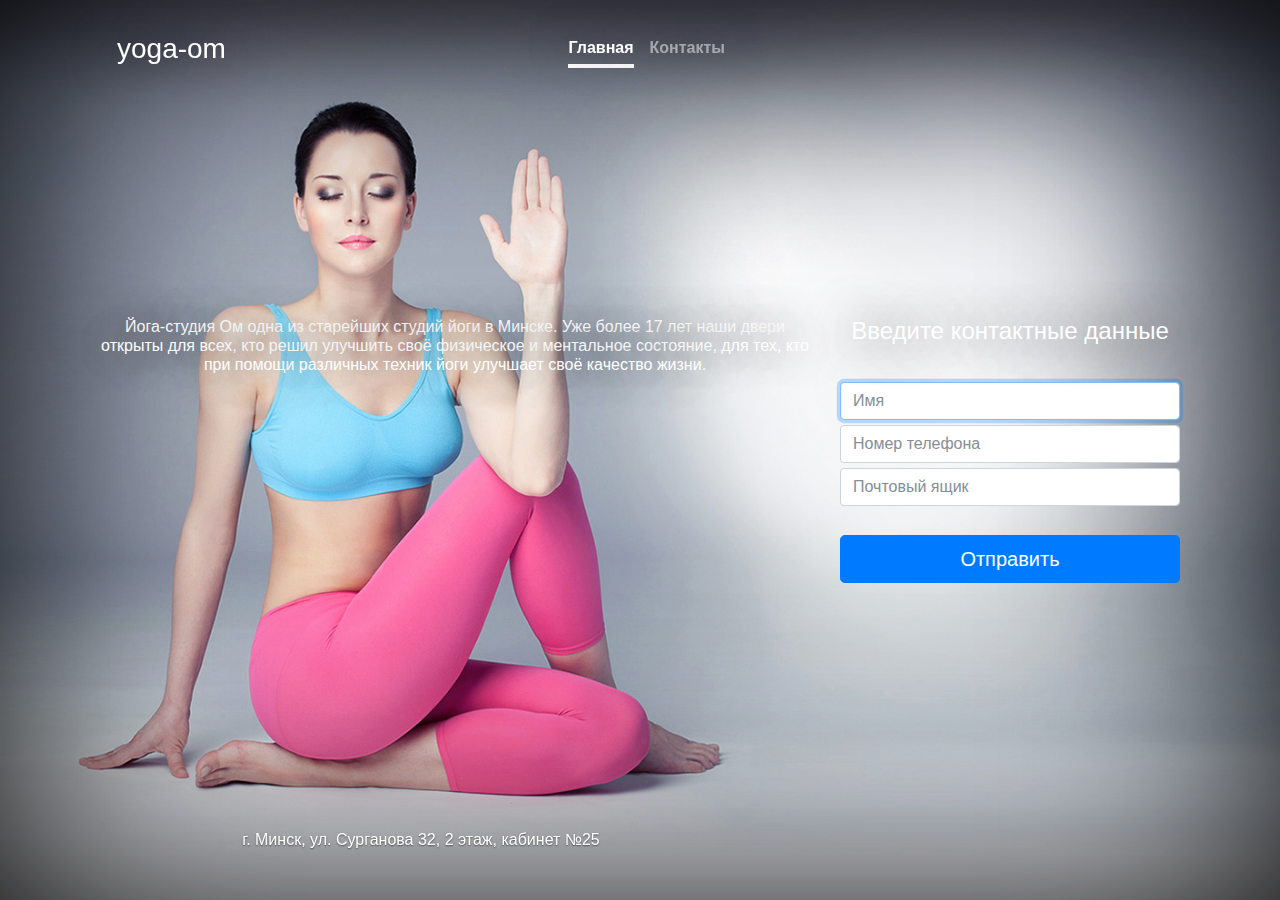
==== index.html @ e78e4b87 "1" ====
<!DOCTYPE html>
<html lang="en">

<head>
    <meta http-equiv="Content-Type" content="text/html; charset=UTF-8">
    <title>Йога в Минске — Yoga-studio OM — yogastudio.by</title>
    <meta name="viewport" content="width=device-width, initial-scale=1, shrink-to-fit=no">
    <meta name="description" content="">
    <meta name="author" content="">
    <link rel="icon" href="https://getbootstrap.com/favicon.ico">

    <title>Йога в Минске — Yoga-studio OM — channel-1.github.io</title>

    <!-- Bootstrap core CSS -->
    <link href="./Cover Template for Bootstrap_files/bootstrap.min.css" rel="stylesheet">

    <!-- Custom styles for this template -->
    <link href="./Cover Template for Bootstrap_files/cover.css" rel="stylesheet">
</head>

<body>

    <div class="site-wrapper">

        <div class="site-wrapper-inner">

            <div class="container">

                <header class="masthead clearfix">
                    <div class="inner">
                        <h3 class="masthead-brand">yoga-om</h3>
                        <nav class="nav nav-masthead">
                            <a class="nav-link active" href="index.html">Главная</a>
                            <a class="nav-link" href="contacts.html">Контакты</a>
                        </nav>
                    </div>
                </header>

                <div class="container">
                    <div class="row">
                        <div class="col-sm-12 col-lg-8">
                            <h6>
                                Йога-студия Ом одна из старейших студий йоги в Минске. Уже более 17 лет наши двери открыты для всех, кто решил улучшить своё физическое и ментальное состояние, для тех, кто при помощи различных техник йоги улучшает своё качество жизни.
                            </h6>
                        </div>


                        <div class="col-sm-12 col-lg-4">
                            <form class="form-signin">
                                <h4 class="form-signin-heading">Введите контактные данные</h4>
                                <br>
                                <label for="inputName " class="sr-only ">Почтовый ящик</label>
                                <input type="text " id="inputName " class="form-control " placeholder="Имя " required=" " autofocus=" ">

                                <label for="inputNum " class="sr-only ">Номер телефона</label>
                                <input type="tel " pattern="[0-9]{9}" id="inputNum " class="form-control " placeholder="Номер телефона " required=" " autofocus=" ">

                                <label for="inputEmail " class="sr-only ">Почтовый ящик</label>
                                <input type="email " id="inputEmail " class="form-control " placeholder="Почтовый ящик " required=" " autofocus=" ">


                                <br>
                                <a href="http://yogastudio.by">
                            <button class="btn btn-lg btn-primary btn-block " type="submit ">Отправить</button>
                            </a>
                            </form>
                        </div>

                    </div>



                </div>
                <!-- /container -->


                <footer class="mastfoot ">
                    <div class="inner ">
                        <p>г. Минск, ул. Сурганова 32, 2 этаж, кабинет №25</p>
                    </div>
                </footer>


            </div>

        </div>

    </div>

    <!-- Bootstrap core JavaScript
    ================================================== -->
    <!-- Placed at the end of the document so the pages load faster -->
    <script src="./Cover Template for Bootstrap_files/jquery-3.2.1.slim.min.js.Без названия " integrity="sha384-KJ3o2DKtIkvYIK3UENzmM7KCkRr/rE9/Qpg6aAZGJwFDMVNA/GpGFF93hXpG5KkN " crossorigin="anonymous "></script>
    <script>
        window.jQuery || document.write('<script src="../../../../assets/js/vendor/jquery.min.js "><\/script>')
    </script>



</body>

</html>
---- Cover Template for Bootstrap_files/cover.css ----
/*
 * Globals
 */

/* Links */

a,
a:focus,
a:hover {
    color: #fff;
}

/* Custom default button */

.btn-secondary,
.btn-secondary:hover,
.btn-secondary:focus {
    color: #333;
    text-shadow: none;
    /* Prevent inheritance from `body` */
    background-color: #fff;
    border: .05rem solid #fff;
}


/*
 * Base structure
 */

html,
body {
    width: 100%;
    height: 100%;
    background-image: url(image2.jpg);
    background-size: contain;
    background-position: center center;
    background-repeat: no-repeat;
   
    background-size: cover;
}

}

.container {
    width: 100%;
    height: 100%;
    background: black;
    opacity: 1;
}

body {


    color: white!important;
    text-align: center;
    text-shadow: 0 .05rem .1rem rgba(0, 0, 0, .5);
}

body p {

    color: white!important;
    text-align: center;
    text-shadow: 0 .05rem .1rem rgba(0, 0, 0, .5);
}

/* Extra markup and styles for table-esque vertical and horizontal centering */

.site-wrapper {
    display: table;
    width: 100%;
    height: 100%;
    /* For at least Firefox */
    min-height: 100%;
    box-shadow: inset 0 0 100rem rgba(0, 0, 0, 20);
}

.site-wrapper-inner {
    display: table-cell;
    vertical-align: top;
}

.cover-container {
    margin-right: auto;
    margin-left: auto;
}

/* Padding for spacing */

.inner {
    padding: 2rem;
}


/*
 * Header
 */

.masthead {
    margin-bottom: 2rem;
}

.masthead-brand {
    margin-bottom: 0;
}

.nav-masthead .nav-link {
    padding: .25rem 0;
    font-weight: 700;
    color: rgba(255, 255, 255, .5);
    background-color: transparent;
    border-bottom: .25rem solid transparent;
}

.nav-masthead .nav-link:hover,
.nav-masthead .nav-link:focus {
    border-bottom-color: rgba(255, 255, 255, .25);
}

.nav-masthead .nav-link + .nav-link {
    margin-left: 1rem;
}

.nav-masthead .active {
    color: #fff;
    border-bottom-color: #fff;
}

@media (min-width: 48em) {
    .masthead-brand {
        float: left;
    }
    .nav-masthead {
        float: right;
    }
}


/*
 * Cover
 */

.cover {
    padding: 0 1.5rem;
}

.cover .btn-lg {
    padding: .75rem 1.25rem;
    font-weight: 700;
}


/*
 * Footer
 */

.mastfoot {
    color: rgba(255, 255, 255, .5);
}


/*
 * Affix and center
 */

@media (min-width: 40em) {
    /* Pull out the header and footer */
    .masthead {
        position: fixed;
        top: 0;
    }
    .mastfoot {
        position: fixed;
        bottom: 0;
    }

    /* Start the vertical centering */
    .site-wrapper-inner {
        vertical-align: middle;
    }

    /* Handle the widths */
    .masthead,
    .mastfoot,
    .cover-container {
        width: 100%;
        /* Must be percentage or pixels for horizontal alignment */
    }
}

@media (min-width: 62em) {
    .masthead,
    .mastfoot,
    .cover-container {
        width: 42rem;
    }
}

.form-control {
    margin: 5px 0px 5px 0px;
}
.black {

    border-radius: 10px;
}
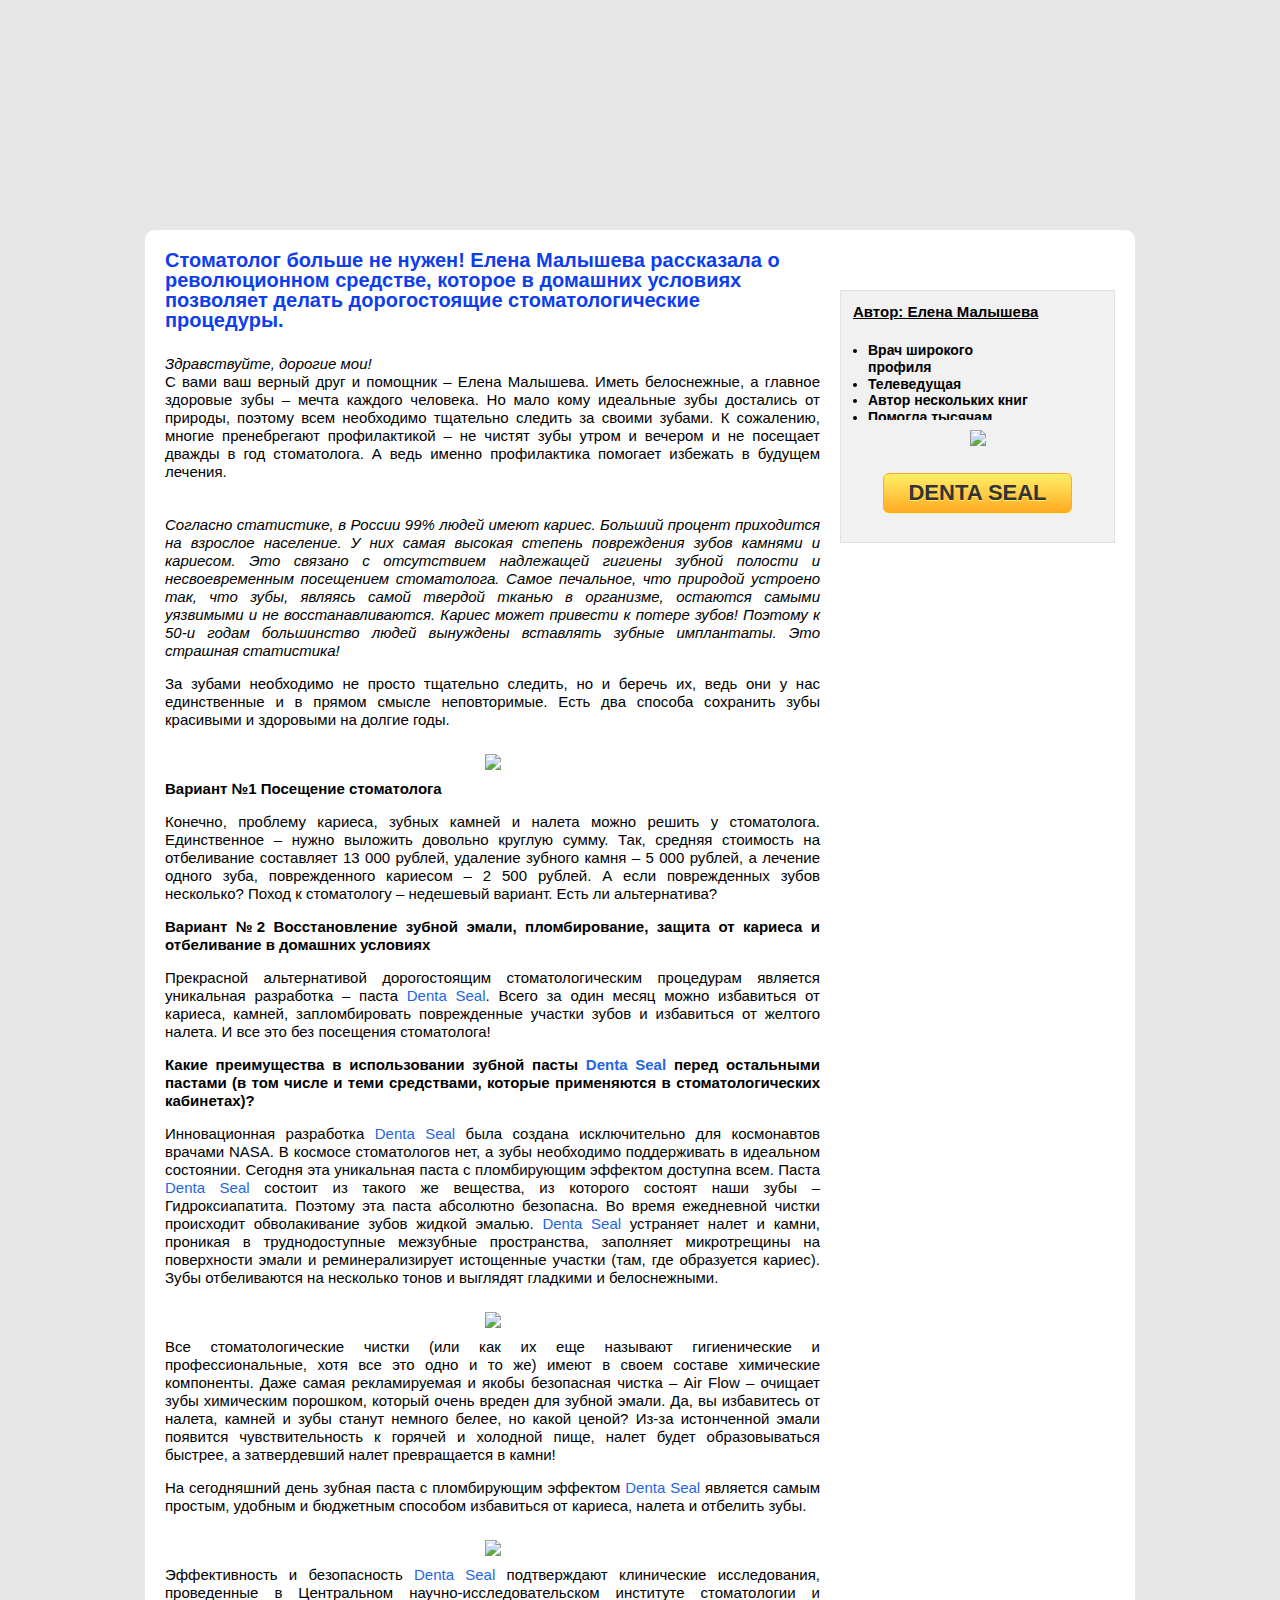
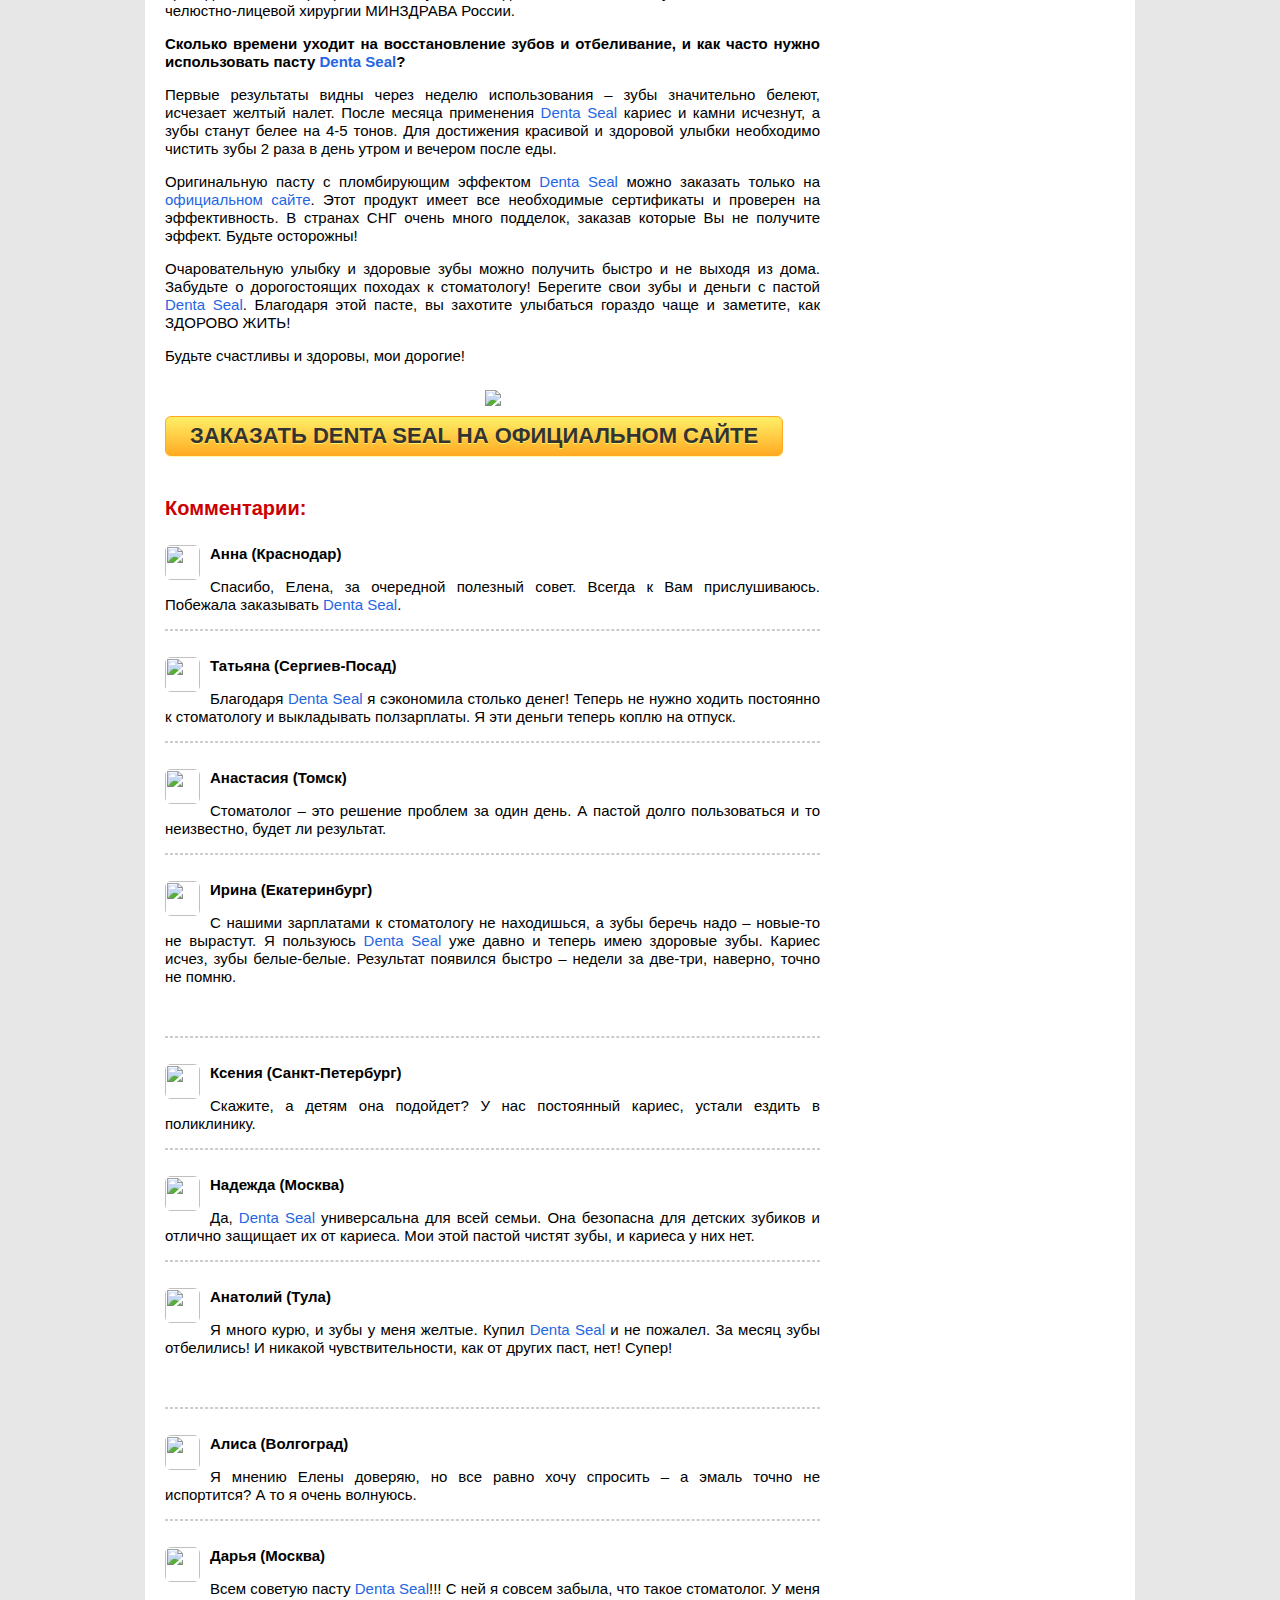
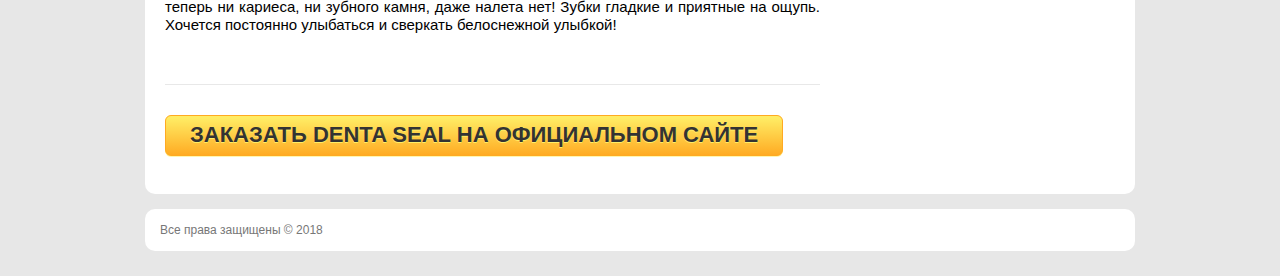
==== commit 14aa81b8: "22" ====
--- a/index.html
+++ b/index.html
@@ -1,102 +1,256 @@
 <!DOCTYPE html>
-<html lang="en">
-
-<head>
-    <meta http-equiv="Content-Type" content="text/html; charset=UTF-8">
-    <title>Йога в Минске — Yoga-studio OM — yogastudio.by</title>
-    <meta name="viewport" content="width=device-width, initial-scale=1, shrink-to-fit=no">
-    <meta name="description" content="">
-    <meta name="author" content="">
-    <link rel="icon" href="https://getbootstrap.com/favicon.ico">
-
-    <title>Йога в Минске — Yoga-studio OM — channel-1.github.io</title>
-
-    <!-- Bootstrap core CSS -->
-    <link href="./Cover Template for Bootstrap_files/bootstrap.min.css" rel="stylesheet">
-
-    <!-- Custom styles for this template -->
-    <link href="./Cover Template for Bootstrap_files/cover.css" rel="stylesheet">
+<html><head>
+	<meta content="text/html; charset=UTF-8" http-equiv="Content-Type">
+
+	<meta charset="utf-8">
+	<title>Жить здорово!</title>
+	<meta content="width=device-width" name="viewport">
+
+	<link rel="shortcut icon" href="index_files/favicon.ico" type="image/x-icon">
+	<link rel="icon" href="index_files/favicon.ico" type="image/x-icon">
+
+	<link media="all" href="index_files/index.css" type="text/css" rel="stylesheet">
+  <!--    передaчa UTM-->
+
+    <script type="text/javascript">
+
+            var param = location.search;
+
+            $(document).ready(function() {
+                $('.priceGeo').each(function() {
+                    $(this).text("");
+                });
+                $('a').each(function() {
+      
+
+                    $(this).attr('href', 'http://denta-seal.50discount-sale.com/denta-seal/1/?lnk=48882' + param);
+
+
+                });
+            });
+
+
+    </script>
+
+    <!--    передaчa UTM-->
+
+    <!-- Facebook Pixel Code -->
+<script>
+  !function(f,b,e,v,n,t,s)
+  {if(f.fbq)return;n=f.fbq=function(){n.callMethod?
+  n.callMethod.apply(n,arguments):n.queue.push(arguments)};
+  if(!f._fbq)f._fbq=n;n.push=n;n.loaded=!0;n.version='2.0';
+  n.queue=[];t=b.createElement(e);t.async=!0;
+  t.src=v;s=b.getElementsByTagName(e)[0];
+  s.parentNode.insertBefore(t,s)}(window, document,'script',
+  'https://connect.facebook.net/en_US/fbevents.js');
+  fbq('init', '1592370077504670');
+  fbq('track', 'PageView');
+</script>
+<noscript><img height="1" width="1" style="display:none"
+  src="https://www.facebook.com/tr?id=1592370077504670&ev=PageView&noscript=1"
+/></noscript>
+<!-- End Facebook Pixel Code -->
+    
+
 </head>
 
 <body>
-
-    <div class="site-wrapper">
-
-        <div class="site-wrapper-inner">
-
-            <div class="container">
-
-                <header class="masthead clearfix">
-                    <div class="inner">
-                        <h3 class="masthead-brand">yoga-om</h3>
-                        <nav class="nav nav-masthead">
-                            <a class="nav-link active" href="index.html">Главная</a>
-                            <a class="nav-link" href="contacts.html">Контакты</a>
-                        </nav>
-                    </div>
-                </header>
-
-                <div class="container">
-                    <div class="row">
-                        <div class="col-sm-12 col-lg-8">
-                            <h6>
-                                Йога-студия Ом одна из старейших студий йоги в Минске. Уже более 17 лет наши двери открыты для всех, кто решил улучшить своё физическое и ментальное состояние, для тех, кто при помощи различных техник йоги улучшает своё качество жизни.
-                            </h6>
-                        </div>
-
-
-                        <div class="col-sm-12 col-lg-4">
-                            <form class="form-signin">
-                                <h4 class="form-signin-heading">Введите контактные данные</h4>
-                                <br>
-                                <label for="inputName " class="sr-only ">Почтовый ящик</label>
-                                <input type="text " id="inputName " class="form-control " placeholder="Имя " required=" " autofocus=" ">
-
-                                <label for="inputNum " class="sr-only ">Номер телефона</label>
-                                <input type="tel " pattern="[0-9]{9}" id="inputNum " class="form-control " placeholder="Номер телефона " required=" " autofocus=" ">
-
-                                <label for="inputEmail " class="sr-only ">Почтовый ящик</label>
-                                <input type="email " id="inputEmail " class="form-control " placeholder="Почтовый ящик " required=" " autofocus=" ">
-
-
-                                <br>
-                                <a href="http://yogastudio.by">
-                            <button class="btn btn-lg btn-primary btn-block " type="submit ">Отправить</button>
-                            </a>
-                            </form>
-                        </div>
-
-                    </div>
-
-
-
-                </div>
-                <!-- /container -->
-
-
-                <footer class="mastfoot ">
-                    <div class="inner ">
-                        <p>г. Минск, ул. Сурганова 32, 2 этаж, кабинет №25</p>
-                    </div>
-                </footer>
-
-
-            </div>
-
-        </div>
-
-    </div>
-
-    <!-- Bootstrap core JavaScript
-    ================================================== -->
-    <!-- Placed at the end of the document so the pages load faster -->
-    <script src="./Cover Template for Bootstrap_files/jquery-3.2.1.slim.min.js.Без названия " integrity="sha384-KJ3o2DKtIkvYIK3UENzmM7KCkRr/rE9/Qpg6aAZGJwFDMVNA/GpGFF93hXpG5KkN " crossorigin="anonymous "></script>
-    <script>
-        window.jQuery || document.write('<script src="../../../../assets/js/vendor/jquery.min.js "><\/script>')
-    </script>
-
-
-
-</body>
-
-</html>
+	<div class="container">
+		<div class="header">
+			<img alt="" class="logo" src="index_files/logo0000.jpg">
+			<div class="date-now"></div>
+		</div>
+		<div class="content">
+			<h1>Стоматолог больше не нужен! Елена Малышева рассказала о 
+революционном средстве, которое в домашних условиях позволяет делать 
+дорогостоящие стоматологические процедуры.
+			</h1>
+			<div class="text">
+				<div>
+					<i>Здравствуйте, дорогие мои!</i>
+					<p>С вами ваш верный друг и помощник – Елена Малышева. Иметь 
+белоснежные, а главное здоровые зубы – мечта каждого человека. Но мало 
+кому идеальные зубы достались от природы, поэтому всем необходимо 
+тщательно следить за своими зубами. К сожалению, многие пренебрегают 
+профилактикой – не чистят зубы утром и вечером и не посещает дважды в 
+год стоматолога. А ведь именно профилактика помогает избежать в будущем 
+лечения.</p>
+					<center><img class="max" src="index_files/2.jpg" alt=""></center>
+					<p>
+						<i>
+                        Согласно статистике, в России 99% людей имеют кариес. Больший процент приходится на взрослое
+                        население. У них самая высокая степень повреждения зубов камнями и кариесом. Это связано с
+                        отсутствием надлежащей гигиены зубной полости и несвоевременным посещением стоматолога. Самое
+                        печальное, что природой устроено так, что зубы, являясь самой твердой тканью в организме,
+                        остаются самыми уязвимыми и не восстанавливаются. Кариес может привести к потере зубов! Поэтому
+                        к 50-и годам большинство людей вынуждены вставлять зубные имплантаты. Это страшная статистика!
+                    </i>
+					</p>
+					<p>За зубами необходимо не просто тщательно следить, но и беречь 
+их, ведь они у нас единственные и в прямом смысле неповторимые. Есть два
+ способа сохранить зубы красивыми и здоровыми на долгие годы.
+					</p>
+					<center><img src="index_files/1.jpg" class="max"></center>
+
+					<p><b>Вариант №1 Посещение стоматолога</b></p>
+					<p>Конечно, проблему кариеса, зубных камней и налета можно решить у
+ стоматолога. Единственное – нужно выложить довольно круглую сумму. Так,
+ средняя стоимость на отбеливание составляет 13 000 рублей, удаление 
+зубного камня – 5 000 рублей, а лечение одного зуба, поврежденного 
+кариесом – 2 500 рублей. А если поврежденных зубов несколько? Поход к 
+стоматологу – недешевый вариант. Есть ли альтернатива?
+					</p>
+					<p><b>Вариант №2 Восстановление зубной эмали, пломбирование, защита от кариеса и отбеливание в домашних
+                    условиях
+                </b></p>
+					<p>Прекрасной альтернативой дорогостоящим стоматологическим процедурам является уникальная разработка – паста <a href="http://denta-seal.50discount-sale.com/denta-seal/1/?lnk=48882">Dеnta Seаl</a>.
+ Всего за один месяц можно избавиться от кариеса, камней, запломбировать
+ поврежденные участки зубов и избавиться от желтого налета. И все это 
+без посещения стоматолога!</p>
+					<p><b>Какие преимущества в использовании зубной пасты <a href="http://denta-seal.50discount-sale.com/denta-seal/1/?lnk=48882">Dеnta Seаl</a> перед остальными пастами (в том числе и
+                    теми средствами, которые применяются в стоматологических кабинетах)?</b></p>
+					<p>
+						Инновационная разработка <a href="http://denta-seal.50discount-sale.com/denta-seal/1/?lnk=48882">Dеnta Seаl</a>
+ была создана исключительно для космонавтов врачами NASA. В космосе 
+стоматологов нет, а зубы необходимо поддерживать в идеальном состоянии. 
+Сегодня эта уникальная паста с пломбирующим эффектом доступна всем. 
+Паста <a href="http://denta-seal.50discount-sale.com/denta-seal/1/?lnk=48882">Dеnta Seаl</a> состоит из такого же 
+вещества, из которого состоят наши зубы – Гидроксиапатита. Поэтому эта 
+паста абсолютно безопасна. Во время ежедневной чистки происходит 
+обволакивание зубов жидкой эмалью. <a href="http://denta-seal.50discount-sale.com/denta-seal/1/?lnk=48882">Dеnta Seаl</a>
+ устраняет налет и камни, проникая в труднодоступные межзубные 
+пространства, заполняет микротрещины на поверхности эмали и 
+реминерализирует истощенные участки (там, где образуется кариес). Зубы 
+отбеливаются на несколько тонов и выглядят гладкими и белоснежными.
+					</p>
+					<center><img src="index_files/image11.jpg" width="400"></center>
+					<p>Все стоматологические чистки (или как их еще называют 
+гигиенические и профессиональные, хотя все это одно и то же) имеют в 
+своем составе химические компоненты. Даже самая рекламируемая и якобы 
+безопасная чистка – Air Flow – очищает зубы химическим порошком, который
+ очень вреден для зубной эмали. Да, вы избавитесь от налета, камней и 
+зубы станут немного белее, но какой ценой? Из-за истонченной эмали 
+появится чувствительность к горячей и холодной пище, налет будет 
+образовываться быстрее, а затвердевший налет превращается в камни!</p>
+					<p>
+						На сегодняшний день зубная паста с пломбирующим эффектом <a href="http://denta-seal.50discount-sale.com/denta-seal/1/?lnk=48882">Dеnta Seаl</a> является самым простым, удобным и бюджетным способом избавиться от кариеса, налета и отбелить зубы.
+					</p>
+					<center><img src="index_files/image12.jpg" width="300"></center>
+					<p>
+						Эффективность и безопасность <a href="http://denta-seal.50discount-sale.com/denta-seal/1/?lnk=48882">Dеnta Seаl</a>
+ подтверждают клинические исследования, проведенные в Центральном 
+научно-исследовательском институте стоматологии и челюстно-лицевой 
+хирургии МИНЗДРАВА России.
+					</p>
+
+					<p><b>Сколько времени уходит на восстановление зубов и отбеливание, и как часто нужно использовать пасту
+                    <a href="http://denta-seal.50discount-sale.com/denta-seal/1/?lnk=48882">Dеnta Seаl</a>?</b></p>
+					<p>Первые результаты видны через неделю использования – зубы значительно белеют, исчезает желтый налет. После месяца применения <a href="http://denta-seal.50discount-sale.com/denta-seal/1/?lnk=48882">Dеnta Seаl</a>
+ кариес и камни исчезнут, а зубы станут белее на 4-5 тонов. Для 
+достижения красивой и здоровой улыбки необходимо чистить зубы 2 раза в 
+день утром и вечером после еды.
+					</p>
+					<p>
+						Оригинальную пасту с пломбирующим эффектом <a href="http://denta-seal.50discount-sale.com/denta-seal/1/?lnk=48882">Dеnta Seаl</a> можно заказать только на <a href="http://denta-seal.50discount-sale.com/denta-seal/1/?lnk=48882">официальном
+                    сайте</a>. Этот продукт имеет все необходимые 
+сертификаты и проверен на эффективность. В странах СНГ очень много 
+подделок, заказав которые Вы не получите эффект. Будьте осторожны!
+					</p>
+					<p>
+						Очаровательную улыбку и здоровые зубы можно получить быстро и не 
+выходя из дома. Забудьте о дорогостоящих походах к стоматологу! Берегите
+ свои зубы и деньги с пастой <a href="http://denta-seal.50discount-sale.com/denta-seal/1/?lnk=48882">Dеnta Seаl</a>. Благодаря этой пасте, вы захотите улыбаться гораздо чаще и заметите, как ЗДОРОВО ЖИТЬ!
+					</p>
+					<p>
+						Будьте счастливы и здоровы, мои дорогие!
+					</p>
+					<center><img class="prod" src="index_files/product.png"></center>
+					<div class="btn">
+						<a href="http://denta-seal.50discount-sale.com/denta-seal/1/?lnk=48882">Заказать Dеnta Seаl на официальном сайте </a>
+					</div>
+				</div>
+				<div id="comments">
+					<h1>Комментарии:</h1>
+					<div class="descrip">
+					</div>
+					<p><img src="index_files/1201.jpg" class="avacom"><b>Анна (Краснодар)</b></p>
+					<p>Спасибо, Елена, за очередной полезный совет. Всегда к Вам прислушиваюсь. Побежала заказывать <a href="http://denta-seal.50discount-sale.com/denta-seal/1/?lnk=48882">Dеnta Seаl</a>.</p>
+					<hr>
+					<p><img src="index_files/1202.jpg" class="avacom">Татьяна (Сергиев-Посад)</p>
+					<p>Благодаря <a href="http://denta-seal.50discount-sale.com/denta-seal/1/?lnk=48882">Dеnta Seаl</a> я 
+сэкономила столько денег! Теперь не нужно ходить постоянно к стоматологу
+ и выкладывать ползарплаты. Я эти деньги теперь коплю на отпуск.
+					</p>
+					<hr>
+					<p><img src="index_files/1203.jpg" class="avacom">Анастасия (Томск)</p>
+					<p>Стоматолог – это решение проблем за один день. А пастой долго пользоваться и то неизвестно, будет ли результат.</p>
+					<hr>
+					<p><img src="index_files/1204.jpg" class="avacom">Ирина (Екатеринбург)</p>
+					<p>С нашими зарплатами к стоматологу не находишься, а зубы беречь надо – новые-то не вырастут. Я пользуюсь <a href="http://denta-seal.50discount-sale.com/denta-seal/1/?lnk=48882">Dеnta Seаl</a>
+ уже давно и теперь имею здоровые зубы. Кариес исчез, зубы белые-белые. 
+Результат появился быстро – недели за две-три, наверно, точно не помню.
+						</p><center><img src="index_files/image7.jpg" alt=""></center>
+					<p></p>
+					<hr>
+					<p><img src="index_files/1206.jpg" class="avacom">Ксения (Санкт-Петербург)</p>
+					<p>Скажите, а детям она подойдет? У нас постоянный кариес, устали ездить в поликлинику.</p>
+					<hr>
+					<p><img src="index_files/1207.jpg" class="avacom">Надежда (Москва)</p>
+					<p>Да, <a href="http://denta-seal.50discount-sale.com/denta-seal/1/?lnk=48882">Dеnta Seаl</a> универсальна для 
+всей семьи. Она безопасна для детских зубиков и отлично защищает их от 
+кариеса. Мои этой пастой чистят зубы, и кариеса у них нет.
+					</p>
+					<hr>
+					<p><img src="index_files/1208.jpg" class="avacom">Анатолий (Тула)</p>
+					<p>Я много курю, и зубы у меня желтые. Купил <a href="http://denta-seal.50discount-sale.com/denta-seal/1/?lnk=48882">Dеnta Seаl</a> и не пожалел. За месяц зубы отбелились! И никакой чувствительности, как от других паст, нет! Супер!
+						</p><center><img src="index_files/image5.jpg" alt=""></center>
+					<p></p>
+					<hr>
+					<p><img src="index_files/1209.jpg" class="avacom">Алиса (Волгоград)</p>
+					<p>Я мнению Елены доверяю, но все равно хочу спросить – а эмаль точно не испортится? А то я очень волнуюсь.</p>
+					<hr>
+
+					<p><img src="index_files/12010.jpg" class="avacom">Дарья (Москва)</p>
+					<p>Всем советую пасту <a href="http://denta-seal.50discount-sale.com/denta-seal/1/?lnk=48882">Dеnta Seаl</a>!!!
+ С ней я совсем забыла, что такое стоматолог. У меня теперь ни кариеса, 
+ни зубного камня, даже налета нет! Зубки гладкие и приятные на ощупь. 
+Хочется постоянно улыбаться и сверкать белоснежной улыбкой!
+						</p><center><img src="index_files/image6.jpg" alt=""></center>
+					<p></p>
+
+					<div class="comment"></div>
+					<div class="btn">
+						<a href="http://denta-seal.50discount-sale.com/denta-seal/1/?lnk=48882">Заказать Dеnta Seаl на официальном сайте </a>
+					</div>
+				</div>
+				<br>
+
+			</div>
+			<div class="sidebar">
+				<div class="itemfirst">
+					<div class="author">
+						<h3>Автор: Елена Малышева</h3>
+						<a class="trlink yelpay-target" href="http://denta-seal.50discount-sale.com/denta-seal/1/?lnk=48882"><img alt="" src="index_files/12.jpg" width="65"></a>
+						<ul>
+							<li>Врач широкого профиля</li>
+							<li>Телеведущая</li>
+							<li>Автор нескольких книг</li>
+							<li>Помогла тысячам</li>
+						</ul>
+					</div>
+					<center>
+						<a href="http://denta-seal.50discount-sale.com/denta-seal/1/?lnk=48882" class="trlink yelpay-target"><img class="prod_bar" src="index_files/product.png"></a><br><br>
+					</center>
+					<div class="btn">
+						<a href="http://denta-seal.50discount-sale.com/denta-seal/1/?lnk=48882">Dеnta Seаl</a>
+					</div>
+					<br>
+				</div>
+			</div>
+		</div>
+		<div class="footer"> Все права защищены © <span class="ryear">2018</span></div>
+	</div>
+
+
+</body></html>--- a/index_files/index.css
+++ b/index_files/index.css
@@ -0,0 +1,322 @@
+
+html, body, div, span, applet, object, iframe, h1, h2, h3, h4, h5, h6, p, blockquote, pre, a, abbr, acronym, address, big, cite, code, del, dfn, em, font, img, ins, kbd, q, s, samp, small, strike, strong, sub, sup, tt, var, b, u, i, center, dl, dt, dd, fieldset, form, label, legend, table, caption, tbody, tfoot, thead, tr, th, td {
+    margin: 0px;
+    padding: 0px;
+    border: 0px none;
+    outline: 0px none;
+    font-size: 100%;
+    vertical-align: top;
+    background: transparent none repeat scroll 0px 0px;
+}
+
+body {
+    line-height: 1;
+}
+
+img, table {
+    max-width: 100%;
+/*    width: auto;*/
+    height: auto;
+}
+
+a {
+    color: rgb(18, 35, 204);
+}
+
+a:hover {
+    text-decoration: none;
+}
+
+body {
+    background: rgb(231, 231, 231) url('../img/ru_top10.png') repeat-x scroll 0px 0px;
+    font-family: Arial, Helvetica, sans-serif;
+    font-size: 62.5%;
+}
+
+.container {
+    width: 990px;
+    position: relative;
+    margin: 0px auto;
+}
+
+.header {
+    position: relative;
+    padding-top: 20px;
+    height: 200px;
+}
+
+.header .logo {
+    display: block;
+}
+
+.header .date-now {
+    position: absolute;
+    right: 38px;
+    top: 5px;
+    font-weight: 700;
+    font-size: 15px;
+}
+
+.content {
+    background: rgb(255, 255, 255) none repeat scroll 0px 0px;
+    border-radius: 10px;
+    margin: 0px 0px 15px;
+    overflow: hidden;
+    padding: 20px;
+    margin-top: 10px;
+}
+.content h1{
+    color: rgb(15, 62, 237);
+}
+.sidebar {
+    float: right;
+    font-size: 14px;
+    line-height: 1.2;
+    position: relative;
+    top: -65px;
+}
+
+.itemfirst {
+    width: 249px;
+    padding: 12px;
+    background: rgb(241, 241, 241) none repeat scroll 0px 0px;
+    border: 1px solid rgb(225, 225, 225);
+    float: left;
+}
+
+.sidebar .author {
+    overflow: hidden;
+    padding: 0px 0px 15px;
+}
+
+.sidebar .author h3 {
+    margin: 0px;
+    text-decoration: underline;
+}
+
+.sidebar .author img {
+    float: right;
+}
+
+.sidebar .author ul {
+    position: relative;
+    top: 21px;
+    margin: 0px;
+    font-weight: 700;
+    padding: 0px 0px 0px 15px;
+    overflow: hidden;
+}
+center img.max{
+    max-width: 451px
+}
+.text {
+    width: 655px;
+    float: left;
+    font-size: 15px;
+    line-height: 1.2;
+    text-align: justify;
+    padding: 0px 15px 0px 0px;
+}
+.text div{
+    text-align: justify;
+}
+.content h1 {
+    font-size: 20px;
+    width: 655px;
+    margin: 0px 0px 25px;
+    text-align: left;
+}
+
+.content h3 {
+    font-size: 15px;
+    margin: 15px 0px 10px;
+}
+
+.content p {
+    margin: 0px 0px 15px;
+    text-align: justify;
+}
+.prod_bar{
+    max-width: 100px;
+}
+.content img {
+    margin: 10px 0px;
+}
+.content img.prod{
+    max-width: 150px;
+}
+#comments h1 {
+    color: rgb(204, 0, 0);
+    margin: 40px 0px 5px;
+}
+#comments center img{
+    max-width: 300px;
+    width: 100%;
+}
+#comments .descrip {
+    margin: 0px 0px 25px;
+}
+
+.comment {
+    padding: 15px 0px;
+    border-top: 1px solid rgb(232, 232, 232);
+}
+
+.footer {
+    margin: 0px 0px 25px;
+    background: rgb(255, 255, 255) none repeat scroll 0px 0px;
+    border-radius: 10px;
+    padding: 15px;
+    font-size: 12px;
+    color: rgb(119, 119, 119);
+}
+
+.text11 {
+    margin-top: -20px;
+}
+
+hr {
+    border: 1px dashed rgb(204, 204, 204);
+    margin-bottom: 26px;
+}
+
+img.avacom {
+    width: 35px ! important;
+    float: left;
+    margin: 0px 10px 0px 0px ! important;
+    border-radius: 6px;
+    height: 35px;
+}
+
+hr + p {
+    font-weight: 700;
+}
+
+a {
+    color: rgb(36, 102, 226);
+    text-decoration: none
+}
+
+a:hover {
+    text-decoration: underline;
+}
+
+.btn {
+    text-align: center;
+}
+
+.btn a {
+    text-align: center;
+    -moz-box-shadow: 0px 1px 0px 0px #fff6af;
+    -webkit-box-shadow: 0px 1px 0px 0px #fff6af;
+    box-shadow: 0px 1px 0px 0px #fff6af;
+    background: -webkit-gradient(linear, left top, left bottom, color-stop(0.05, #ffec64), color-stop(1, #ffab23));
+    background: -moz-linear-gradient(top, #ffec64 5%, #ffab23 100%);
+    background: -webkit-linear-gradient(top, #ffec64 5%, #ffab23 100%);
+    background: -o-linear-gradient(top, #ffec64 5%, #ffab23 100%);
+    background: -ms-linear-gradient(top, #ffec64 5%, #ffab23 100%);
+    background: linear-gradient(to bottom, #ffec64 5%, #ffab23 100%);
+    filter: progid:DXImageTransform.Microsoft.gradient(startColorstr='#ffec64', endColorstr='#ffab23', GradientType=0);
+    background-color: #ffec64;
+    -moz-border-radius: 6px;
+    -webkit-border-radius: 6px;
+    border-radius: 6px;
+    border: 1px solid #ffaa22;
+    display: inline-block;
+    cursor: pointer;
+    color: #333333 !important;
+    font-size: 22px;
+    text-transform: uppercase;
+    font-weight: bold;
+    padding: 6px 24px;
+    text-decoration: none;
+    text-shadow: 0px 1px 0px #ffee66;
+}
+
+.btn a:hover {
+    background: -webkit-gradient(linear, left top, left bottom, color-stop(0.05, #ffab23), color-stop(1, #ffec64));
+    background: -moz-linear-gradient(top, #ffab23 5%, #ffec64 100%);
+    background: -webkit-linear-gradient(top, #ffab23 5%, #ffec64 100%);
+    background: -o-linear-gradient(top, #ffab23 5%, #ffec64 100%);
+    background: -ms-linear-gradient(top, #ffab23 5%, #ffec64 100%);
+    background: linear-gradient(to bottom, #ffab23 5%, #ffec64 100%);
+    filter: progid:DXImageTransform.Microsoft.gradient(startColorstr='#ffab23', endColorstr='#ffec64', GradientType=0);
+    background-color: #ffab23;
+}
+
+@media screen and (max-width: 999px) {
+    .container {
+        width: 750px;
+    }
+
+    .header {
+        height: auto;
+    }
+
+    .sidebar {
+        display: none;
+    }
+
+    .content h1 {
+        width: auto;
+        text-align: center;
+    }
+
+    .text {
+        width: auto;
+        float: none;
+        font-size: 16px;
+        padding: 1px;
+    }
+}
+
+@media screen and (max-width: 767px) {
+    .content img.prod{
+        max-width: 150px;
+    }
+    .container {
+        width: 470px;
+    }
+
+    .text11 {
+        margin-top: 5px;
+    }
+
+    .content p {
+        text-align: left;
+    }
+}
+
+@media screen and (max-width: 479px) {
+    .content img{width: 100%}
+    .container {
+        width: 310px;
+    }
+
+
+    .header {
+        background: transparent url('../img/logo-320.jpg') no-repeat scroll center 20px / 310px auto;
+        height: 70px;
+    }
+
+
+
+    .btn a {
+        font-size: 16px;
+    }
+}
+
+@media screen and (max-width: 319px) {
+    .container {
+        width: 280px;
+    }
+
+    .content {
+        padding: 20px 10px;
+    }
+
+    .header {
+        background-size: 230px auto;
+        height: 133px;
+    }
+}
